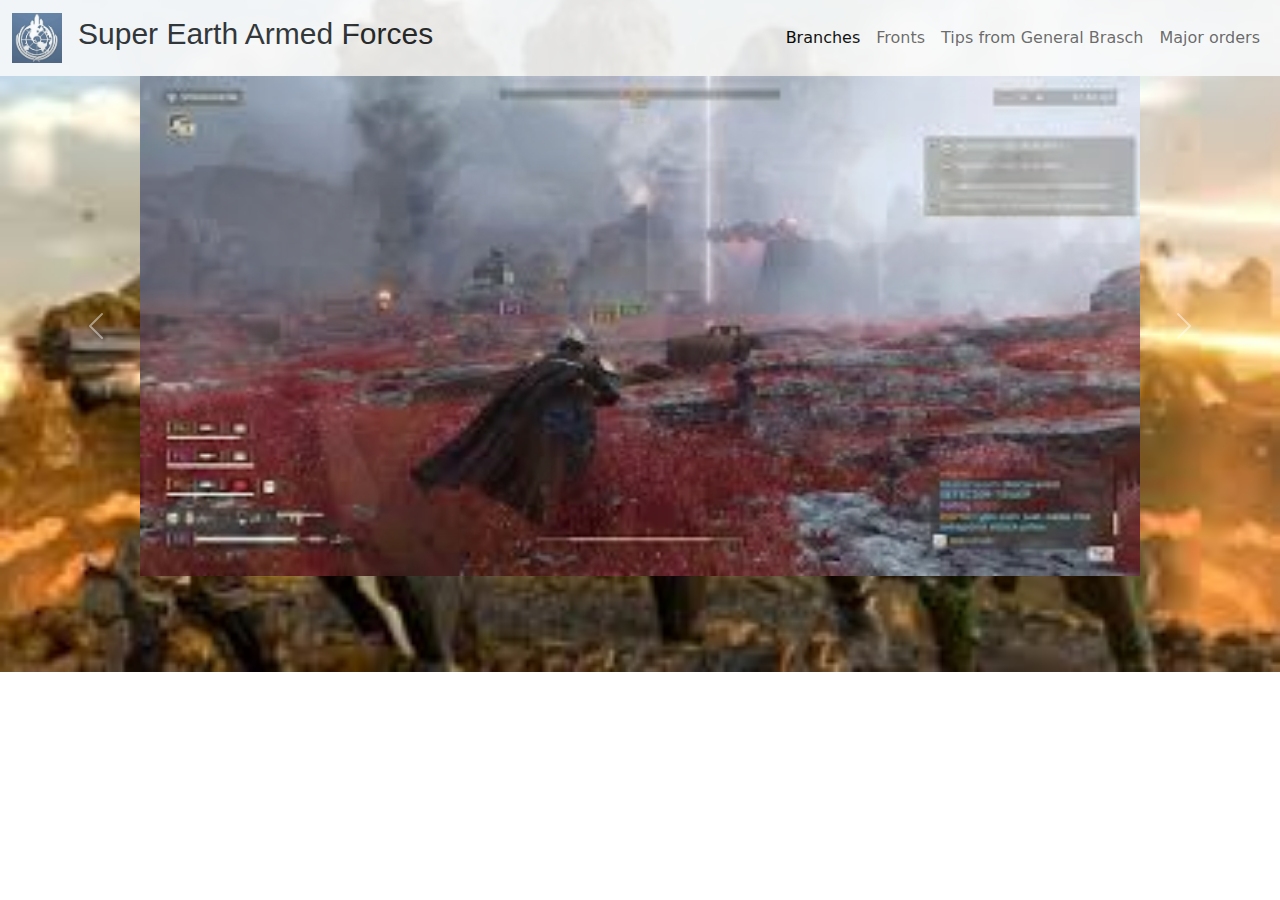
==== Join the helldivers/enlistment.html @ 78a48212 "Co-authored-by: techseema <techseema@users.noreply.github.com>" ====
<!DOCTYPE html>
<html lang="en">
<head>
    <meta charset="UTF-8">
    <meta name="viewport" content="width=device-width, initial-scale=1.0">
    <title>Helldivers</title>
    <link href="https://cdn.jsdelivr.net/npm/bootstrap@5.3.3/dist/css/bootstrap.min.css" rel="stylesheet"
        integrity="sha384-QWTKZyjpPEjISv5WaRU9OFeRpok6YctnYmDr5pNlyT2bRjXh0JMhjY6hW+ALEwIH" crossorigin="anonymous">
    <script src="https://cdn.jsdelivr.net/npm/bootstrap@5.3.3/dist/js/bootstrap.bundle.min.js"
        integrity="sha384-YvpcrYf0tY3lHB60NNkmXc5s9fDVZLESaAA55NDzOxhy9GkcIdslK1eN7N6jIeHz"
        crossorigin="anonymous"></script>
        <link href="hd2.css" rel="stylesheet">
    </head>

<body>
    
<nav class="navbar navbar-expand-lg bg-body-tertiary">
    <div class="container-fluid">
        <a class="navbar-brand" href="#"><img src="seaf.jpg" width="50" height="50"></a>
            <h1 id="heading">Super Earth Armed Forces </h1>
        <button class="navbar-toggler" type="button" data-bs-toggle="collapse" data-bs-target="#navbarNav"></button>
       
        <div class="collapse navbar-collapse" id="navbarNav">
            <ul class="navbar-nav ms-auto">
                <li class="nav-item">
                    <a class="nav-link active" aria-current="page" href="#">Branches</a>
                </li>
                <li class="nav-item">
                    <a class="nav-link" href="#">Fronts</a>
                </li>
                <li class="nav-item">
                    <a class="nav-link" href="#">Tips from General Brasch</a>
                </li>
                <li class="nav-item">
                    <a class="nav-link" href="#">Major orders</a>
                </li>
                
            </ul>
        </div>
    </div>
</nav>
<div id="carouselExampleAutoplaying" class="carousel slide" data-bs-ride="carousel">
    <div class="carousel-inner">
        <div class="carousel-item active text-center">
            <img src="helldivers 2.jpg" class="hd2size" alt="...">
        </div>
        <div class="carousel-item text-center">
            <img src="helldivers 3.jpg" class="hd2size" alt="...">
        </div>
        <div class="carousel-item text-center">
            <img src="helldivers 4.jpg" class="hd2size" alt="...">
        </div>
    </div>
    <button class="carousel-control-prev" type="button" data-bs-target="#carouselExampleAutoplaying"
        data-bs-slide="prev">
        <span class="carousel-control-prev-icon" aria-hidden="true"></span>
        <span class="visually-hidden">Previous</span>
    </button>
    <button class="carousel-control-next" type="button" data-bs-target="#carouselExampleAutoplaying"
        data-bs-slide="next">
        <span class="carousel-control-next-icon" aria-hidden="true"></span>
        <span class="visually-hidden">Next</span>
    </button>
</div>
</body>
</html>
---- Join the helldivers/hd2.css ----
body{
    background-image: url("helldivers 1.jpg");
    opacity: 0.9;
    background-position: center;
    background-repeat: no-repeat;
    background-size: cover;
} 
.hd2size{
    width: 1000px;
    height: 500px;

}
#heading{
font-size: 30px;
font-family:'Lucida Sans', 'Lucida Sans Regular', 'Lucida Grande', 'Lucida Sans Unicode', Geneva, Verdana, sans-serif;

}
nav{
    background-color: cornflowerblue;
}
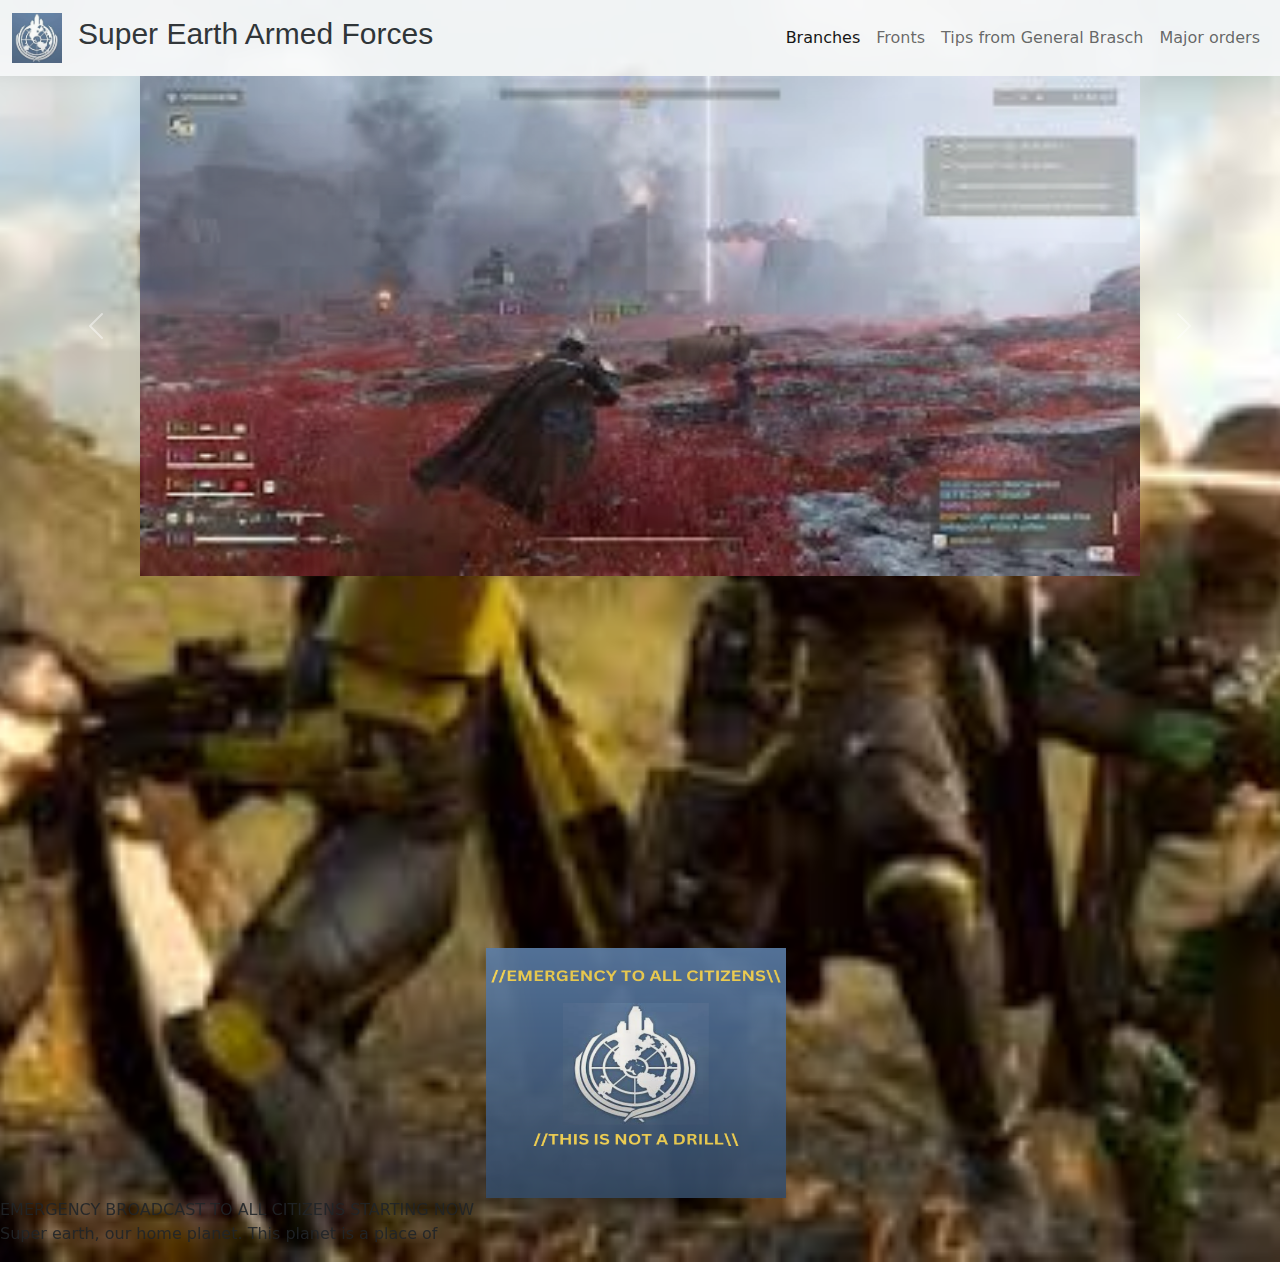
==== commit a6a121e0: "eight" ====
--- a/Join the helldivers/enlistment.html
+++ b/Join the helldivers/enlistment.html
@@ -62,5 +62,13 @@
         <span class="visually-hidden">Next</span>
     </button>
 </div>
+<iframe id="vid" width="560" height="315" src="https://www.youtube.com/embed/oD3pxbG9YYI?si=zzwDd-OSP6O0AVWP"
+    title="YouTube video player" frameborder="0"
+    allow="accelerometer; autoplay; clipboard-write; encrypted-media; gyroscope; picture-in-picture; web-share"
+    referrerpolicy="strict-origin-when-cross-origin" allowfullscreen></iframe>
+<img src="EMERGENCY BROADCAST TO CITIZENS.png" id="idk">
+<p id="p1">EMERGENCY BROADCAST TO ALL CITIZENS STARTING NOW<br>
+    Super earth, our home planet. This planet is a place of 
+</p>
 </body>
 </html>--- a/Join the helldivers/hd2.css
+++ b/Join the helldivers/hd2.css
@@ -17,4 +17,14 @@
 }
 nav{
     background-color: cornflowerblue;
+}
+#vid{
+    margin-left: 30%;
+    padding-top: 50px;
+}
+#idk{
+    margin-left: 38%;
+    padding-top: 50px;
+    width: 300px;
+    height: 300px;
 }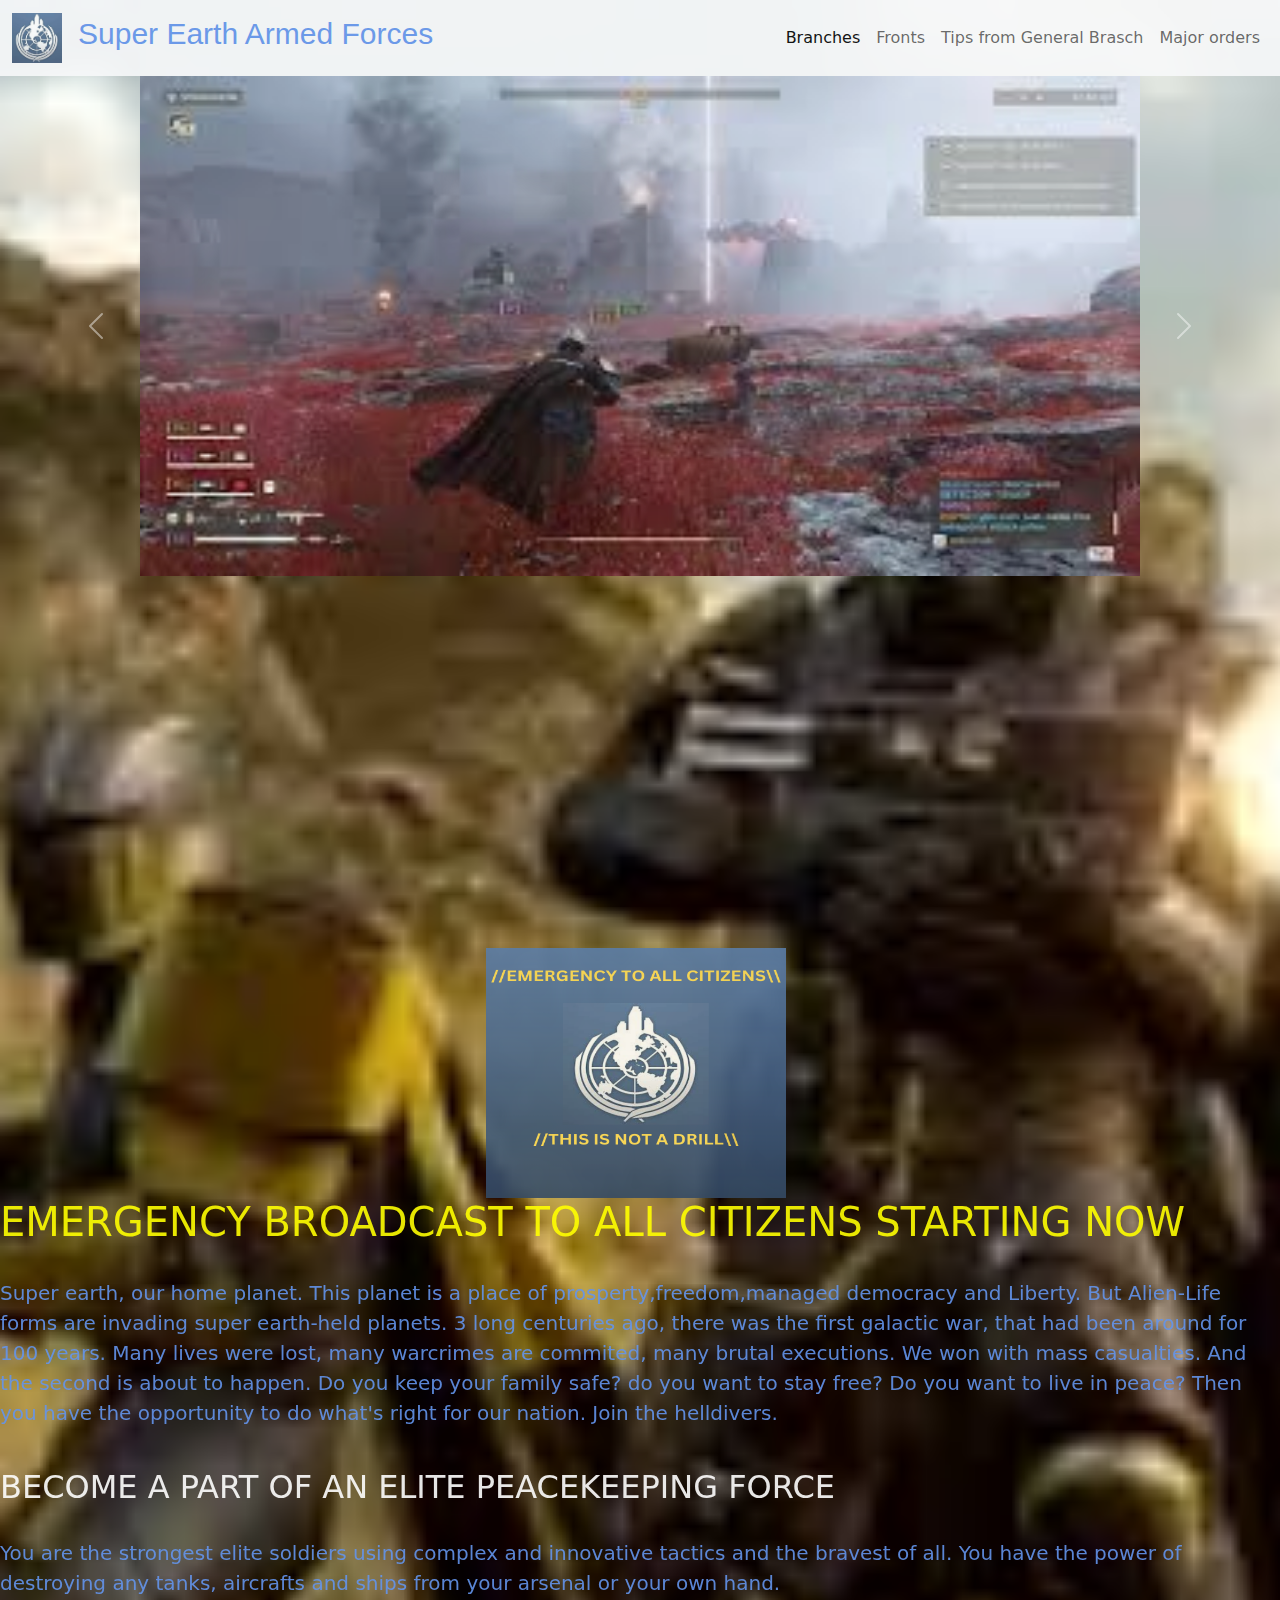
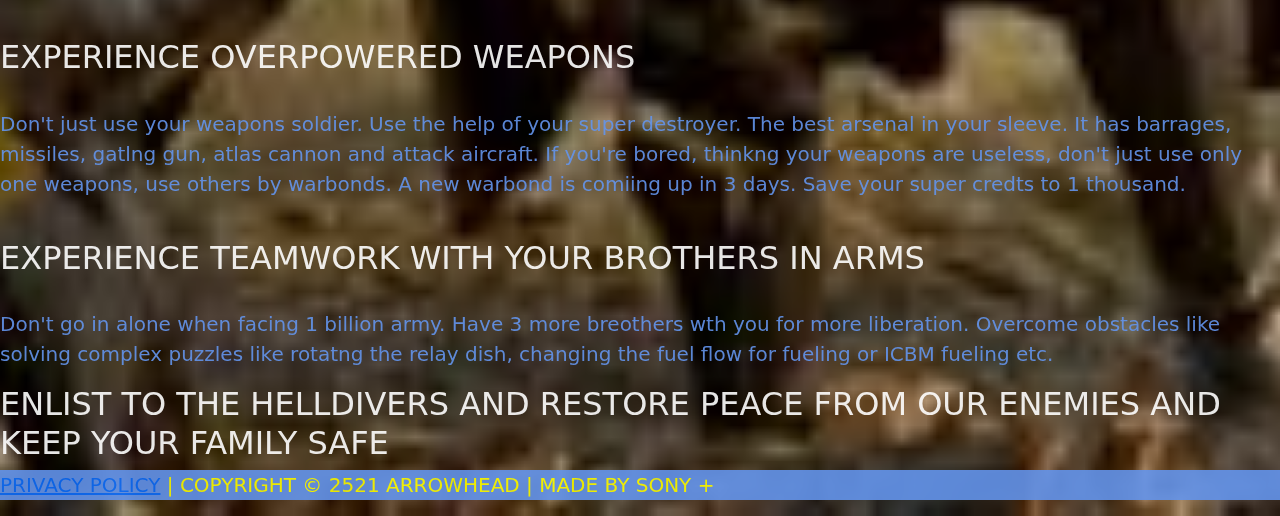
==== commit 09087536: "nf" ====
--- a/Join the helldivers/enlistment.html
+++ b/Join the helldivers/enlistment.html
@@ -67,8 +67,22 @@
     allow="accelerometer; autoplay; clipboard-write; encrypted-media; gyroscope; picture-in-picture; web-share"
     referrerpolicy="strict-origin-when-cross-origin" allowfullscreen></iframe>
 <img src="EMERGENCY BROADCAST TO CITIZENS.png" id="idk">
-<p id="p1">EMERGENCY BROADCAST TO ALL CITIZENS STARTING NOW<br>
-    Super earth, our home planet. This planet is a place of 
-</p>
+<h1>EMERGENCY BROADCAST TO ALL CITIZENS STARTING NOW</h1><br>
+   <p> Super earth, our home planet. This planet is a place of prosperty,freedom,managed democracy and Liberty. But Alien-Life forms are invading super earth-held planets. 3 long centuries ago, there was the first galactic war, that had been around for 100 years. Many lives were lost, many warcrimes are commited, many brutal executions. We won with mass casualties. And the second is about to happen. Do you keep your family safe? do you want to stay free? Do you want to live in peace? Then you have the opportunity to do what's right for our nation. Join the helldivers.</p><br>
+    <h2>BECOME A PART OF AN ELITE PEACEKEEPING FORCE</h2><br>
+    <p>
+    You are the strongest elite soldiers using complex and innovative tactics and the bravest of all. You have the power of destroying any tanks, aircrafts and ships from your arsenal or your own hand.</p><br>
+    <h2>EXPERIENCE OVERPOWERED WEAPONS</h2><br>
+    <p>Don't just use your weapons soldier. Use the help of your super destroyer. The best arsenal in your sleeve. It has barrages, missiles, gatlng gun, atlas cannon and attack aircraft. If you're bored, thinkng your weapons are useless, don't just use only one weapons, use others by warbonds. A new warbond is comiing up in 3 days. Save your super credts to 1 thousand.</p><br>
+<h2>EXPERIENCE TEAMWORK WITH YOUR BROTHERS IN ARMS</h2><br>
+<p>Don't go in alone when facing 1 billion army. Have 3 more breothers wth you for more liberation. Overcome obstacles like solving complex puzzles like rotatng the relay dish, changing the fuel flow for fueling or ICBM fueling etc.</p>
+<h2 id="h22">ENLIST TO THE HELLDIVERS AND RESTORE PEACE FROM OUR ENEMIES AND KEEP YOUR FAMILY SAFE</h2>
+
+<div id="footer">
+    <p id="p1"><a href=""> PRIVACY POLICY</a> | COPYRIGHT © 2521 ARROWHEAD | MADE BY SONY +
+    </p>
+    
+    </div>
+    
 </body>
 </html>--- a/Join the helldivers/hd2.css
+++ b/Join the helldivers/hd2.css
@@ -11,8 +11,10 @@
 
 }
 #heading{
+color: cornflowerblue;
 font-size: 30px;
 font-family:'Lucida Sans', 'Lucida Sans Regular', 'Lucida Grande', 'Lucida Sans Unicode', Geneva, Verdana, sans-serif;
+
 
 }
 nav{
@@ -27,4 +29,21 @@
     padding-top: 50px;
     width: 300px;
     height: 300px;
+}
+p{
+color: cornflowerblue;
+font-size: 20px;
+}
+h1{
+color: yellow;
+}
+h2{
+color: white;
+}
+#footer{
+background-color: cornflowerblue;
+color: rgb(255, 255, 255);
+}
+#p1{
+    color:yellow;
 }